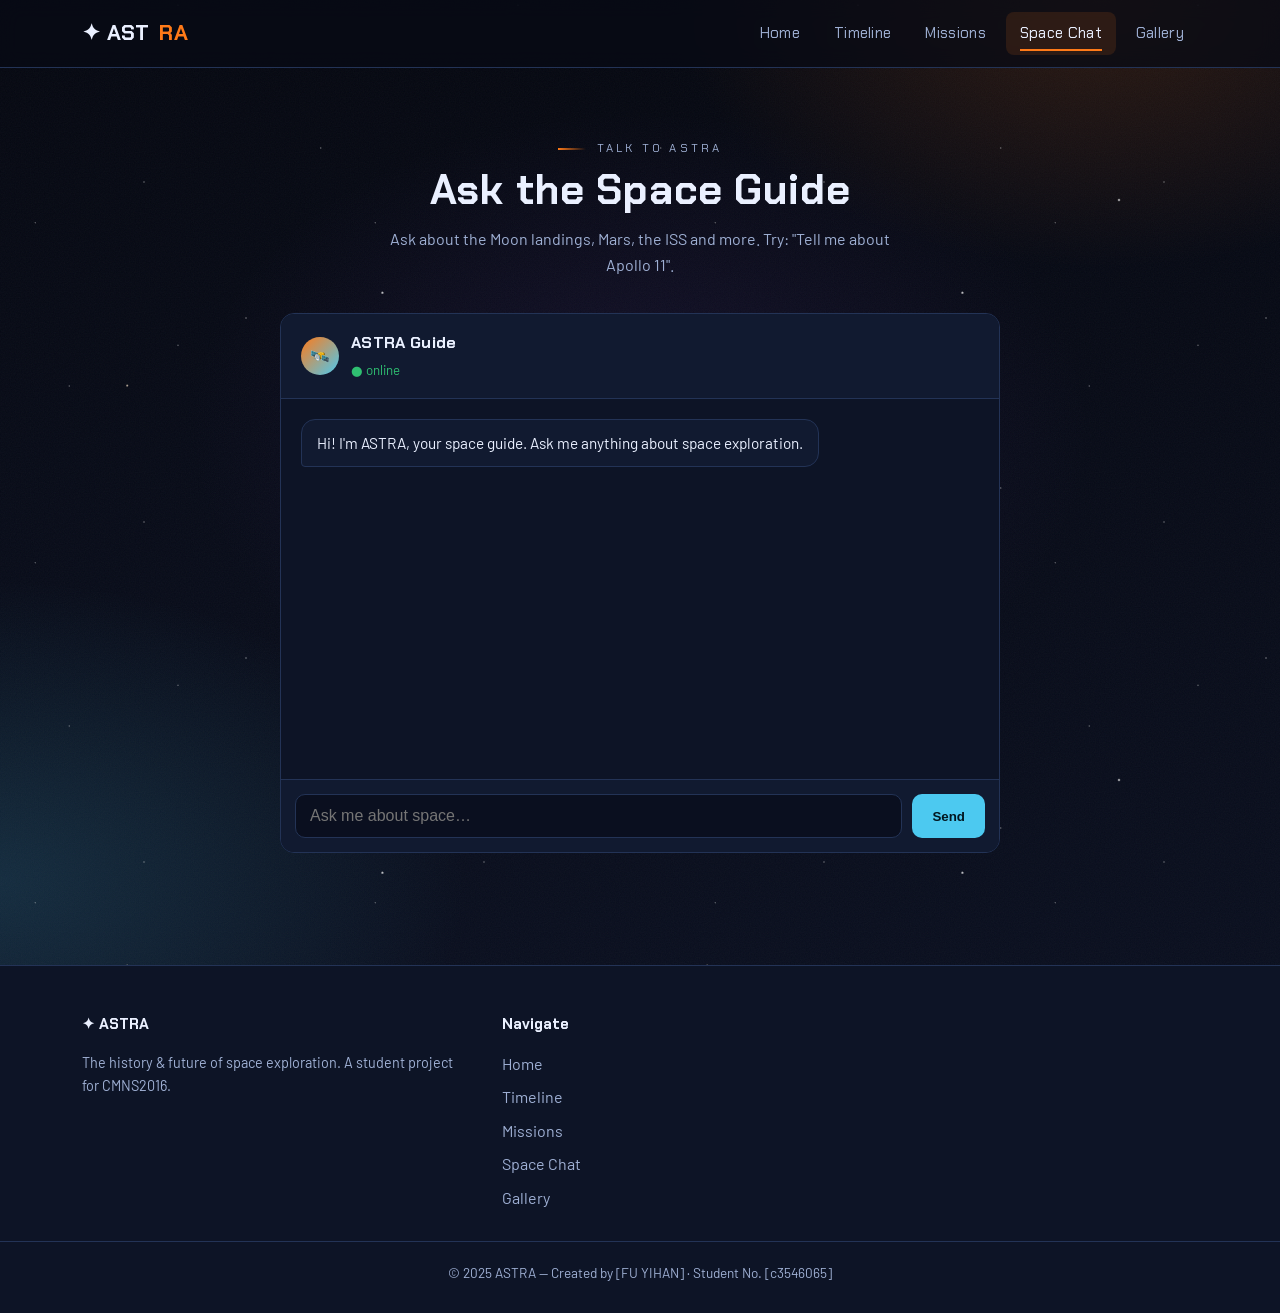
==== chat.html @ ae9b57df "Add files via upload" ====
<!DOCTYPE html>
<html lang="en">
<head>
    <meta charset="UTF-8">
    <meta name="viewport" content="width=device-width, initial-scale=1.0">
    <title>Space Chat — ASTRA | Ask the Space Guide</title>
    <link rel="preconnect" href="https://fonts.googleapis.com">
    <link rel="preconnect" href="https://fonts.gstatic.com" crossorigin>
    <link href="https://fonts.googleapis.com/css2?family=Chakra+Petch:wght@500;700&family=Barlow:wght@400;500;600&display=swap" rel="stylesheet">
    <link rel="stylesheet" href="styles.css">
</head>
<body>

    <header class="navbar">
        <div class="wrap">
            <a class="brand" href="index.html">✦ AST<span>RA</span></a>
            <button class="nav-toggle" aria-label="Open menu" onclick="toggleNav()">☰</button>
            <nav aria-label="Main navigation">
                <ul class="nav-links" id="navLinks">
                    <li><a href="index.html">Home</a></li>
                    <li><a href="timeline.html">Timeline</a></li>
                    <li><a href="missions.html">Missions</a></li>
                    <li><a class="active" href="chat.html">Space Chat</a></li>
                    <li><a href="gallery.html">Gallery</a></li>
                </ul>
            </nav>
        </div>
    </header>

    <section style="padding-top: calc(var(--nav-h) + 60px);">
        <div class="wrap">
            <div class="section-head" style="text-align:center;">
                <p class="eyebrow reveal">Talk to ASTRA</p>
                <h2 class="reveal d1">Ask the Space Guide</h2>
                <p class="reveal d2" style="margin:12px auto 0;">Ask about the Moon landings, Mars, the ISS and more. Try: "Tell me about Apollo 11".</p>
            </div>

            <div class="chat-box">
                <div class="chat-head">
                    <div class="chat-avatar">🛰️</div>
                    <div><h3>ASTRA Guide</h3><small>● online</small></div>
                </div>
                <div class="chat-log" id="chatLog" aria-live="polite"></div>
                <div class="chat-input">
                    <label for="chatInput" class="hidden">Type your message</label>
                    <input id="chatInput" type="text" placeholder="Ask me about space…" autocomplete="off"
                           onkeydown="if(event.key==='Enter'){sendMsg();}">
                    <button onclick="sendMsg()">Send</button>
                </div>
            </div>
        </div>
    </section>

    <footer class="site-footer">
        <div class="wrap footer-grid">
            <div><h4>✦ ASTRA</h4><p class="credits">The history &amp; future of space exploration. A student project for CMNS2016.</p></div>
            <div><h4>Navigate</h4>
                <ul class="footer-links">
                    <li><a href="index.html">Home</a></li><li><a href="timeline.html">Timeline</a></li>
                    <li><a href="missions.html">Missions</a></li><li><a href="chat.html">Space Chat</a></li>
                    <li><a href="gallery.html">Gallery</a></li>
                </ul>
            </div>
<!--            <div><h4>Credits &amp; References</h4>-->
<!--                <ul class="credits">-->
<!--                    <li>Website template &amp; interactivity code: AI-assisted (cite as required).</li>-->
<!--                    <li>Chatbot content: written by author (Assignment 2).</li>-->
<!--                </ul>-->
<!--            </div>-->
        </div>
        <p class="footer-bottom">© 2025 ASTRA — Created by [FU YIHAN] · Student No. [c3546065]</p>
    </footer>

    <script src="script.js"></script>
    <script>
    /* ===================================================================
       SIMPLE RULE-BASED CHATBOT
       This works out of the box. To use YOUR Assignment 2 content, just
       edit the KNOWLEDGE list below: each entry has trigger keywords and
       the answer the bot replies with. Add as many as you like.
    =================================================================== */
    const KNOWLEDGE = [
        { keywords: ["hello","hi","hey"],
          answer: "Hi! I'm ASTRA, your space guide. Ask me about the Moon landings, Mars, the ISS, or the future of spaceflight." },

        { keywords: ["apollo","moon","11","armstrong"],
          answer: "Apollo 11 (1969) was the first crewed Moon landing. Neil Armstrong and Buzz Aldrin walked on the surface while Michael Collins orbited above." },

        { keywords: ["mars","rover","perseverance","curiosity","red planet"],
          answer: "Mars has been visited by several rovers — Curiosity (2012) and Perseverance (2021) are still exploring today, searching for signs of past life." },

        { keywords: ["iss","station","space station"],
          answer: "The International Space Station orbits Earth about every 90 minutes and has been continuously crewed since the year 2000." },

        { keywords: ["spacex","falcon","dragon","starship","musk"],
          answer: "SpaceX builds reusable rockets. In 2020 its Crew Dragon became the first commercial spacecraft to carry astronauts to orbit." },

        { keywords: ["future","colonize","colony","mars base"],
          answer: "The next big goals are returning humans to the Moon for longer stays and, eventually, sending the first crews to Mars." },

        { keywords: ["thanks","thank you","bye"],
          answer: "Anytime! Safe travels, commander. 🚀" }
        /* 👉 ADD YOUR OWN Q&A ENTRIES HERE */
    ];

    const FALLBACK = "I'm still learning about that one! Try asking about Apollo 11, Mars rovers, the ISS, SpaceX, or the future of space travel.";

    const log = document.getElementById('chatLog');
    const input = document.getElementById('chatInput');

    function addMsg(text, who) {
        const div = document.createElement('div');
        div.className = 'msg ' + who;
        div.textContent = text;
        log.appendChild(div);
        log.scrollTop = log.scrollHeight;
    }

    function getReply(text) {
        const q = text.toLowerCase();
        for (const item of KNOWLEDGE) {
            if (item.keywords.some(k => q.includes(k))) return item.answer;
        }
        return FALLBACK;
    }

    function sendMsg() {
        const text = input.value.trim();
        if (!text) return;
        addMsg(text, 'user');
        input.value = '';
        // small delay so it feels like the bot is replying
        setTimeout(() => addMsg(getReply(text), 'bot'), 450);
    }

    // Greeting on load
    addMsg("Hi! I'm ASTRA, your space guide. Ask me anything about space exploration.", 'bot');
    </script>
</body>
</html>
---- styles.css ----
/* =====================================================================
   ASTRA — Space Exploration  |  Shared stylesheet (styles.css)
   Aesthetic: dark "mission control" / deep-space observatory
   Fonts: Chakra Petch (display) + Barlow (body) — loaded in each HTML head
   ===================================================================== */

:root {
    --bg:        #05070f;
    --bg-2:      #0a0f1f;
    --panel:     #111a30;
    --panel-2:   #0d1426;
    --border:    #233356;
    --text:      #eaf0ff;
    --muted:     #9fb0d4;
    --accent:    #ff7a18;   /* ignition orange */
    --accent-2:  #ffb347;   /* amber          */
    --cyan:      #4cc9f0;   /* HUD cyan        */
    --good:      #2fbf71;
    --danger:    #e5484d;
    --max:       1160px;
    --nav-h:     68px;
    --radius:    14px;
}

* { margin: 0; padding: 0; box-sizing: border-box; }

html { scroll-behavior: smooth; }

body {
    font-family: 'Barlow', system-ui, sans-serif;
    background-color: var(--bg);
    color: var(--text);
    line-height: 1.6;
    min-height: 100vh;
    overflow-x: hidden;
    position: relative;
}

/* ---------- Atmosphere: layered parallax starfield + nebula + grain ----------
   Four fixed layers (zero markup, works on every page):
   nebula (-5) · far stars (-4) · mid stars (-3) · film grain (-2)            */
html::before, html::after, body::before, body::after {
    content: ""; position: fixed; inset: -10%; pointer-events: none;
}
/* nebula glow blobs, slowly drifting */
body::before {
    z-index: -5;
    background:
        radial-gradient(40% 36% at 80% 8%, rgba(255,122,24,.16), transparent 70%),
        radial-gradient(44% 40% at 8% 90%, rgba(76,201,240,.16), transparent 70%),
        radial-gradient(42% 42% at 50% 48%, rgba(123,72,201,.12), transparent 70%),
        linear-gradient(180deg, var(--bg) 0%, var(--bg-2) 100%);
    animation: nebula 42s ease-in-out infinite alternate;
}
/* far stars — small & dense */
html::before {
    z-index: -4;
    background-image:
        radial-gradient(1px 1px at 10% 20%, rgba(255,255,255,.7), transparent),
        radial-gradient(1px 1px at 32% 70%, rgba(255,255,255,.6), transparent),
        radial-gradient(1px 1px at 58% 40%, rgba(255,255,255,.55), transparent),
        radial-gradient(1px 1px at 80% 80%, rgba(255,255,255,.6), transparent),
        radial-gradient(1px 1px at 48% 92%, rgba(255,255,255,.5), transparent),
        radial-gradient(1px 1px at 90% 28%, rgba(255,255,255,.55), transparent);
    background-size: 340px 340px;
    animation: drift1 220s linear infinite, twinkle 7s ease-in-out infinite;
}
/* mid stars — larger, faint colour */
html::after {
    z-index: -3;
    background-image:
        radial-gradient(1.7px 1.7px at 15% 50%, rgba(255,255,255,.95), transparent),
        radial-gradient(1.6px 1.6px at 76% 14%, rgba(184,222,255,.9), transparent),
        radial-gradient(1.5px 1.5px at 44% 82%, rgba(255,233,205,.85), transparent),
        radial-gradient(1.7px 1.7px at 88% 66%, rgba(255,255,255,.9), transparent);
    background-size: 580px 580px;
    animation: drift2 340s linear infinite, twinkle 9s ease-in-out infinite reverse;
}
/* fine film grain for texture */
body::after {
    z-index: -2; opacity: .045;
    background-image: url("data:image/svg+xml,%3Csvg xmlns='http://www.w3.org/2000/svg' width='160' height='160'%3E%3Cfilter id='n'%3E%3CfeTurbulence type='fractalNoise' baseFrequency='0.8' numOctaves='2' stitchTiles='stitch'/%3E%3C/filter%3E%3Crect width='100%25' height='100%25' filter='url(%23n)'/%3E%3C/svg%3E");
}
@keyframes drift1  { to { background-position: 340px 170px; } }
@keyframes drift2  { to { background-position: -580px 290px; } }
@keyframes twinkle { 0%,100% { opacity: .85; } 50% { opacity: .5; } }
@keyframes nebula  { 0% { transform: translate(0,0) scale(1); } 100% { transform: translate(2.5%,-2%) scale(1.08); } }

/* shooting stars (spawned by script.js) */
.shooting-star {
    position: fixed; z-index: -1; width: 130px; height: 2px; pointer-events: none;
    background: linear-gradient(90deg, rgba(255,255,255,.95), rgba(180,220,255,0));
    border-radius: 2px; filter: drop-shadow(0 0 6px rgba(180,220,255,.8));
    opacity: 0; animation: shoot 1.15s ease-out forwards;
}
@keyframes shoot {
    0%   { opacity: 0; transform: translate(0,0) rotate(20deg) scaleX(.2); }
    12%  { opacity: 1; }
    100% { opacity: 0; transform: translate(340px,124px) rotate(20deg) scaleX(1); }
}

h1, h2, h3, .brand, .nav-links a, .btn {
    font-family: 'Chakra Petch', 'Barlow', sans-serif;
    letter-spacing: .02em;
}

a { color: var(--cyan); text-decoration: none; }

/* ----------------------------- Layout ------------------------------ */
.wrap { width: 100%; max-width: var(--max); margin: 0 auto; padding: 0 22px; }
section { padding: 72px 0; }
.section-head { margin-bottom: 36px; }
.eyebrow {
    font-family: 'Chakra Petch', sans-serif;
    text-transform: uppercase;
    letter-spacing: .28em;
    font-size: .72rem;
    color: var(--accent-2);
    margin-bottom: 10px;
    display: inline-flex; align-items: center; gap: 11px;
}
.eyebrow::before {
    content: ""; width: 28px; height: 2px; display: inline-block;
    background: linear-gradient(90deg, var(--accent), transparent);
}
.section-head h2 { font-size: clamp(1.7rem, 4vw, 2.6rem); line-height: 1.1; }
.section-head p { color: var(--muted); max-width: 60ch; margin-top: 12px; }

/* ---------------------------- Navbar ------------------------------- */
.navbar {
    position: fixed;
    top: 0; left: 0; right: 0;
    height: var(--nav-h);
    z-index: 100;
    display: flex;
    align-items: center;
    background: rgba(7, 11, 22, 0.72);
    backdrop-filter: blur(10px);
    border-bottom: 1px solid var(--border);
}
.navbar .wrap { display: flex; align-items: center; justify-content: space-between; }
.brand {
    font-weight: 700;
    font-size: 1.35rem;
    color: var(--text);
    display: flex; align-items: center; gap: 10px;
}
.brand span { color: var(--accent); }
.nav-links { display: flex; gap: 6px; list-style: none; align-items: center; }
.nav-links a {
    display: block;
    padding: 9px 14px;
    color: var(--muted);
    font-size: .95rem;
    border-radius: 8px;
    position: relative;
    transition: color .2s, background .2s;
}
.nav-links a::after {
    content: "";
    position: absolute; left: 14px; right: 14px; bottom: 4px;
    height: 2px; background: var(--accent);
    transform: scaleX(0); transform-origin: left;
    transition: transform .25s;
}
.nav-links a:hover { color: var(--text); }
.nav-links a:hover::after { transform: scaleX(1); }
.nav-links a.active { color: var(--text); background: rgba(255,122,24,0.12); }
.nav-links a.active::after { transform: scaleX(1); }

.nav-toggle {
    display: none;
    background: none; border: 1px solid var(--border);
    color: var(--text); border-radius: 8px;
    width: 42px; height: 38px; cursor: pointer; font-size: 1.2rem;
}

/* ----------------------------- Hero -------------------------------- */
.hero {
    min-height: 88vh;
    display: flex; align-items: center;
    padding-top: var(--nav-h);
    position: relative;
    overflow: hidden;
}
/* OPTIONAL: drop a looping video behind the hero (SpaceX style).
   Add <video class="hero-video" autoplay muted loop playsinline> in the HTML. */
.hero-video {
    position: absolute; inset: 0; width: 100%; height: 100%;
    object-fit: cover; z-index: -1; opacity: .35;
}
.hero-inner { max-width: 760px; }
.hero h1 {
    font-size: clamp(2.4rem, 7vw, 4.6rem);
    line-height: 1.02;
    margin: 14px 0 18px;
}
.hero h1 .accent { color: var(--accent); }
.hero p { font-size: clamp(1rem, 2.2vw, 1.25rem); color: var(--muted); max-width: 54ch; }
.hero-cta { margin-top: 30px; display: flex; gap: 14px; flex-wrap: wrap; }

/* ---------------------------- Buttons ------------------------------ */
.btn {
    display: inline-block;
    padding: 13px 26px;
    border: none; border-radius: 10px;
    font-size: 1rem; font-weight: 600;
    cursor: pointer; transition: transform .2s, box-shadow .2s, background .2s;
}
.btn-primary { background: var(--accent); color: #1a0c00; }
.btn-primary:hover { transform: translateY(-2px); box-shadow: 0 8px 26px rgba(255,122,24,.35); }
.btn-ghost { background: transparent; color: var(--text); border: 1px solid var(--border); }
.btn-ghost:hover { border-color: var(--cyan); color: var(--cyan); transform: translateY(-2px); }

/* ----------------------------- Cards ------------------------------- */
.grid { display: grid; gap: 22px; }
.grid-3 { grid-template-columns: repeat(3, 1fr); }
.grid-2 { grid-template-columns: repeat(2, 1fr); }

.card {
    background: var(--panel);
    border: 1px solid var(--border);
    border-radius: var(--radius);
    overflow: hidden;
    transition: transform .25s, border-color .25s;
}
.card:hover { transform: translateY(-4px); border-color: var(--accent); }
.card-media {
    aspect-ratio: 16 / 10;
    display: flex; align-items: center; justify-content: center;
    color: var(--muted); font-size: .85rem; text-align: center; padding: 12px;
    background:
        repeating-linear-gradient(45deg, rgba(255,255,255,.02) 0 12px, transparent 12px 24px),
        linear-gradient(135deg, #16203a, #0c1326);
}
.card-media img { width: 100%; height: 100%; object-fit: fill; }
.card-body { padding: 18px 20px 22px; }
.card-body h3 { font-size: 1.15rem; margin-bottom: 8px; }
.card-body p { color: var(--muted); font-size: .95rem; }
.tag {
    display: inline-block; font-family: 'Chakra Petch', sans-serif;
    font-size: .68rem; letter-spacing: .18em; text-transform: uppercase;
    color: var(--cyan); margin-bottom: 10px;
}

/* -------- Reusable placeholder block (for images you add later) ----- */
.placeholder {
    width: 100%; height: 100%;
    display: flex; flex-direction: column; align-items: center; justify-content: center;
    gap: 6px; color: var(--muted); text-align: center; padding: 14px;
    background:
        repeating-linear-gradient(45deg, rgba(255,255,255,.02) 0 12px, transparent 12px 24px),
        linear-gradient(135deg, #16203a, #0c1326);
}
.placeholder .ph-icon { font-size: 1.6rem; opacity: .8; }
.placeholder .ph-file { font-family: 'Chakra Petch', monospace; font-size: .8rem; color: var(--cyan); }

/* --------------------- Interactive video player -------------------- */
.video-stage { max-width: 560px; margin: 0 auto; }
.video-frame {
    position: relative; width: 100%; aspect-ratio: 1 / 1;
    border-radius: 12px; overflow: hidden; background: #000;
    border: 1px solid var(--border);
}
.video-frame iframe { position: absolute; inset: 0; width: 100%; height: 100%; border: 0; }
.choice-buttons { display: flex; gap: 14px; justify-content: center; margin: 22px 0 6px; flex-wrap: wrap; }
.choice-btn {
    padding: 13px 22px; font-size: 1rem; border: none; border-radius: 10px;
    background: var(--cyan); color: #02161f; cursor: pointer; transition: transform .2s, box-shadow .2s; min-width: 180px;
}
.choice-btn:hover { transform: translateY(-2px); box-shadow: 0 8px 22px rgba(76,201,240,.3); }
.back-btn {
    margin: 18px auto 0; display: block; padding: 11px 22px; font-size: .95rem;
    background: transparent; color: var(--muted); border: 1px solid var(--border); border-radius: 8px; cursor: pointer;
}
.back-btn:hover { color: var(--text); border-color: var(--text); }
.like-row {
    display: flex; align-items: center; gap: 14px; justify-content: center;
    margin-top: 24px; padding-top: 20px; border-top: 1px solid var(--border);
}
.like-btn { padding: 9px 18px; border: none; border-radius: 8px; background: var(--good); color: #021a0e; cursor: pointer; font-weight: 600; }
.like-count { font-family: 'Chakra Petch', sans-serif; }
.hidden { display: none !important; }

/* --------------------------- Timeline ------------------------------ */
.timeline { position: relative; max-width: 860px; margin: 0 auto; padding-left: 8px; }
.timeline::before {
    content: ""; position: absolute; left: 22px; top: 6px; bottom: 6px; width: 2px;
    background: linear-gradient(var(--accent), var(--cyan));
}
.tl-item {
    position: relative; padding: 0 0 42px 64px;
    opacity: 0; transform: translateY(26px); transition: opacity .6s, transform .6s;
}
.tl-item.in { opacity: 1; transform: none; }
.tl-item::before {
    content: ""; position: absolute; left: 15px; top: 4px; width: 16px; height: 16px;
    border-radius: 50%; background: var(--accent); box-shadow: 0 0 0 4px rgba(255,122,24,.18);
}
.tl-year { font-family: 'Chakra Petch', sans-serif; color: var(--accent-2); font-size: 1.4rem; }
.tl-item h3 { font-size: 1.2rem; margin: 4px 0 8px; }
.tl-item p { color: var(--muted); }
.tl-media {margin-top: 14px; border-radius: 10px; aspect-ratio: 16/9; max-width: 460px; overflow:visible; }
.tl-item img {width: 100%; height: 100%; object-fit: fill; object-position: center; }
/* ---------------------------- Embed -------------------------------- */
.embed-16x9 { position: relative; width: 100%; aspect-ratio: 16/9; border-radius: 12px; overflow: hidden; border: 1px solid var(--border); background:#000; }
.embed-16x9 iframe { position: absolute; inset: 0; width: 100%; height: 100%; border: 0; }

/* ----------------------------- Chat -------------------------------- */
.chat-box {
    max-width: 720px; margin: 0 auto;
    border: 1px solid var(--border); border-radius: var(--radius);
    background: var(--panel-2); overflow: hidden; display: flex; flex-direction: column; height: 540px;
}
.chat-head { padding: 16px 20px; border-bottom: 1px solid var(--border); display: flex; align-items: center; gap: 12px; background: var(--panel); }
.chat-avatar { width: 38px; height: 38px; border-radius: 50%; background: linear-gradient(135deg, var(--accent), var(--cyan)); display: flex; align-items: center; justify-content: center; }
.chat-head h3 { font-size: 1rem; } .chat-head small { color: var(--good); }
.chat-log { flex: 1; overflow-y: auto; padding: 20px; display: flex; flex-direction: column; gap: 12px; }
.msg { max-width: 78%; padding: 11px 15px; border-radius: 14px; font-size: .96rem; }
.msg.bot { align-self: flex-start; background: var(--panel); border: 1px solid var(--border); border-bottom-left-radius: 4px; }
.msg.user { align-self: flex-end; background: var(--accent); color: #1a0c00; border-bottom-right-radius: 4px; }
.chat-input { display: flex; gap: 10px; padding: 14px; border-top: 1px solid var(--border); background: var(--panel); }
.chat-input input { flex: 1; padding: 12px 14px; border-radius: 10px; border: 1px solid var(--border); background: var(--bg-2); color: var(--text); font-size: 1rem; }
.chat-input input:focus { outline: none; border-color: var(--cyan); }
.chat-input button { padding: 0 20px; border: none; border-radius: 10px; background: var(--cyan); color: #02161f; font-weight: 600; cursor: pointer; }

/* --------------------------- Gallery ------------------------------- */
.gallery { display: grid; grid-template-columns: repeat(auto-fill, minmax(220px, 1fr)); gap: 14px; }
.gallery-item {
    aspect-ratio: 1/1; border-radius: 12px; overflow: hidden; cursor: pointer;
    border: 1px solid var(--border); position: relative; transition: transform .25s;
}
.gallery-item:hover { transform: scale(1.03); border-color: var(--cyan); }
.gallery-item img { width: 100%; height: 100%; object-fit: cover; display: block; }
.gallery-item .cap {
    position: absolute; left: 0; right: 0; bottom: 0; padding: 10px 12px;
    background: linear-gradient(transparent, rgba(0,0,0,.8)); font-size: .82rem;
}
/* Lightbox */
.lightbox { position: fixed; inset: 0; z-index: 200; background: rgba(2,4,10,.92); display: none; align-items: center; justify-content: center; padding: 24px; }
.lightbox.open { display: flex; }
.lightbox-inner { max-width: 880px; width: 100%; text-align: center; }
.lightbox-media { aspect-ratio: 16/10; border-radius: 12px; overflow: hidden; border: 1px solid var(--border); }
.lightbox-media img { width: 100%; height: 100%; object-fit: contain; background:#000; }
.lightbox-cap { margin-top: 14px; color: var(--muted); }
.lb-btn { position: fixed; top: 50%; transform: translateY(-50%); background: rgba(255,255,255,.08); border: 1px solid var(--border); color: #fff; width: 48px; height: 48px; border-radius: 50%; font-size: 1.4rem; cursor: pointer; }
.lb-prev { left: 18px; } .lb-next { right: 18px; }
.lb-close { position: fixed; top: 18px; right: 18px; background: none; border: none; color: #fff; font-size: 2rem; cursor: pointer; }

/* ---------------------------- Footer ------------------------------- */
.site-footer { border-top: 1px solid var(--border); background: var(--panel-2); padding: 46px 0 30px; margin-top: 40px; }
.footer-grid { display: grid; grid-template-columns: 1.4fr 1fr 1.4fr; gap: 32px; }
.footer-grid h4 { font-family: 'Chakra Petch', sans-serif; font-size: .95rem; margin-bottom: 14px; color: var(--text); }
.footer-links { list-style: none; display: flex; flex-direction: column; gap: 8px; }
.footer-links a { color: var(--muted); }
.footer-links a:hover { color: var(--cyan); }
.credits { color: var(--muted); font-size: .9rem; }
.credits li { margin-bottom: 6px; list-style: none; }
.footer-bottom { text-align: center; color: var(--muted); font-size: .85rem; margin-top: 30px; padding-top: 20px; border-top: 1px solid var(--border); }

/* ---------- Page-load reveal (hero & .reveal elements) -------------- */
@keyframes riseIn { from { opacity: 0; transform: translateY(24px); } to { opacity: 1; transform: none; } }
.reveal { opacity: 0; animation: riseIn .7s ease forwards; }
.reveal.d1 { animation-delay: .12s; }
.reveal.d2 { animation-delay: .24s; }
.reveal.d3 { animation-delay: .36s; }

/* =====================================================================
   DESIGN FLOURISHES  (the "designed" extras)
   ===================================================================== */

/* ---- HUD corner brackets on video frames (auto, no markup) ---- */
.video-frame::before, .video-frame::after,
.embed-16x9::before, .embed-16x9::after {
    content: ""; position: absolute; width: 22px; height: 22px; z-index: 3; pointer-events: none;
}
.video-frame::before, .embed-16x9::before {
    top: 10px; left: 10px; border-top: 2px solid var(--cyan); border-left: 2px solid var(--cyan);
}
.video-frame::after, .embed-16x9::after {
    bottom: 10px; right: 10px; border-bottom: 2px solid var(--cyan); border-right: 2px solid var(--cyan);
}

/* ---- Hero focal illustration: glowing planet + tilted orbits ---- */
.hero-art {
    position: absolute; top: 50%; right: 4%;
    width: clamp(280px, 33vw, 460px); aspect-ratio: 1/1;
    transform: translateY(-50%); perspective: 900px; z-index: 0; pointer-events: none;
}
.hero-art .planet {
    position: absolute; top: 50%; left: 50%; width: 56%; height: 56%;
    transform: translate(-50%,-50%);
    filter: drop-shadow(0 0 34px rgba(255,138,43,.4));
    animation: float 9s ease-in-out infinite;
}
.hero-art .orbit {
    position: absolute; inset: 0; border-radius: 50%;
    border: 1px dashed rgba(160,190,240,.28);
    transform-style: preserve-3d;
}
.hero-art .orbit-a { inset: 14%; border-color: rgba(255,179,71,.32); animation: spinA 26s linear infinite; }
.hero-art .orbit-b { inset: 0;   border-color: rgba(76,201,240,.30); animation: spinB 40s linear infinite; }
.hero-art .sat {
    position: absolute; top: -5px; left: 50%; width: 11px; height: 11px; border-radius: 50%;
    background: var(--accent-2); box-shadow: 0 0 14px 3px rgba(255,179,71,.7); transform: translateX(-50%);
}
.hero-art .orbit-b .sat { background: var(--cyan); box-shadow: 0 0 14px 3px rgba(76,201,240,.7); }
@keyframes spinA { from { transform: rotateX(72deg) rotateZ(0); }   to { transform: rotateX(72deg) rotateZ(360deg); } }
@keyframes spinB { from { transform: rotateX(68deg) rotateZ(360deg); } to { transform: rotateX(68deg) rotateZ(0); } }
@keyframes float { 0%,100% { transform: translate(-50%,-52%); } 50% { transform: translate(-50%,-48%); } }

/* warm atmospheric glow rising at the foot of the hero */
.hero-horizon {
    position: absolute; left: -10%; right: -10%; bottom: -130px; height: 260px; z-index: 0; pointer-events: none;
    background: radial-gradient(60% 100% at 50% 100%, rgba(255,122,24,.22), rgba(76,201,240,.10) 42%, transparent 72%);
    filter: blur(10px);
}
.hero .wrap { position: relative; z-index: 2; }

/* ---- Telemetry / HUD micro-readout ---- */
.telemetry {
    display: flex; flex-wrap: wrap; gap: 18px; margin-top: 30px;
    font-family: 'Chakra Petch', monospace; font-size: .72rem; letter-spacing: .18em;
    color: var(--cyan); text-transform: uppercase; opacity: .8;
}
.telemetry .rec { color: var(--accent); }
.telemetry .rec::before {
    content: "●"; margin-right: 6px; animation: blink 1.6s steps(1) infinite;
}
@keyframes blink { 50% { opacity: .25; } }

/* ---- Decorative star-line divider ---- */
.divider {
    display: flex; align-items: center; gap: 18px; color: var(--accent-2);
    max-width: var(--max); margin: 0 auto; padding: 0 22px;
}
.divider::before, .divider::after {
    content: ""; flex: 1; height: 1px;
    background: linear-gradient(90deg, transparent, var(--border), transparent);
}
.divider .dot { font-size: .9rem; letter-spacing: .4em; }

/* ---- Mission cards: editorial index numbers + hover shine + image zoom ---- */
.grid-3 { counter-reset: cardnum; }
.grid-3 .card { counter-increment: cardnum; }
.grid-3 .card .card-body { position: relative; }
.grid-3 .card .card-body::before {
    content: "0" counter(cardnum);
    position: absolute; top: -2.7rem; right: 16px;
    font-family: 'Chakra Petch', sans-serif; font-weight: 700; font-size: 2.6rem;
    color: rgba(255,255,255,.07); pointer-events: none;
}
.card { position: relative; }
.card::after {
    content: ""; position: absolute; inset: 0; pointer-events: none;
    background: linear-gradient(120deg, transparent 35%, rgba(255,255,255,.08) 48%, transparent 62%);
    transform: translateX(-130%); transition: transform .7s;
}
.card:hover::after { transform: translateX(130%); }
.card-media img { transition: transform .5s ease; }
.card:hover .card-media img { transform: scale(1.07); }

/* ---- Button shine sweep ---- */
.btn-primary { position: relative; overflow: hidden; }
.btn-primary::after {
    content: ""; position: absolute; top: 0; left: -60%; width: 35%; height: 100%;
    background: linear-gradient(120deg, transparent, rgba(255,255,255,.55), transparent);
    transform: skewX(-20deg); transition: left .6s;
}
.btn-primary:hover::after { left: 130%; }

/* ---------------------------- Responsive --------------------------- */
@media (max-width: 980px) {
    .hero-art { right: -8%; opacity: .45; width: clamp(240px, 50vw, 380px); }
}
@media (max-width: 820px) {
    .grid-3 { grid-template-columns: 1fr 1fr; }
    .footer-grid { grid-template-columns: 1fr; gap: 26px; }
}
@media (max-width: 620px) {
    .hero-art { display: none; }
}
@media (max-width: 760px) {
    .nav-toggle { display: block; }
    .nav-links {
        position: fixed; top: var(--nav-h); left: 0; right: 0;
        flex-direction: column; gap: 0; align-items: stretch;
        background: rgba(7,11,22,.97); border-bottom: 1px solid var(--border);
        max-height: 0; overflow: hidden; transition: max-height .3s;
    }
    .nav-links.open { max-height: 420px; }
    .nav-links a { padding: 16px 22px; border-bottom: 1px solid var(--border); }
    .nav-links a::after { display: none; }
}
@media (max-width: 560px) {
    .grid-3, .grid-2 { grid-template-columns: 1fr; }
    section { padding: 54px 0; }
    .choice-btn { min-width: 100%; }
}
@media (prefers-reduced-motion: reduce) {
    * { animation: none !important; transition: none !important; scroll-behavior: auto; }
    .tl-item { opacity: 1; transform: none; }
}
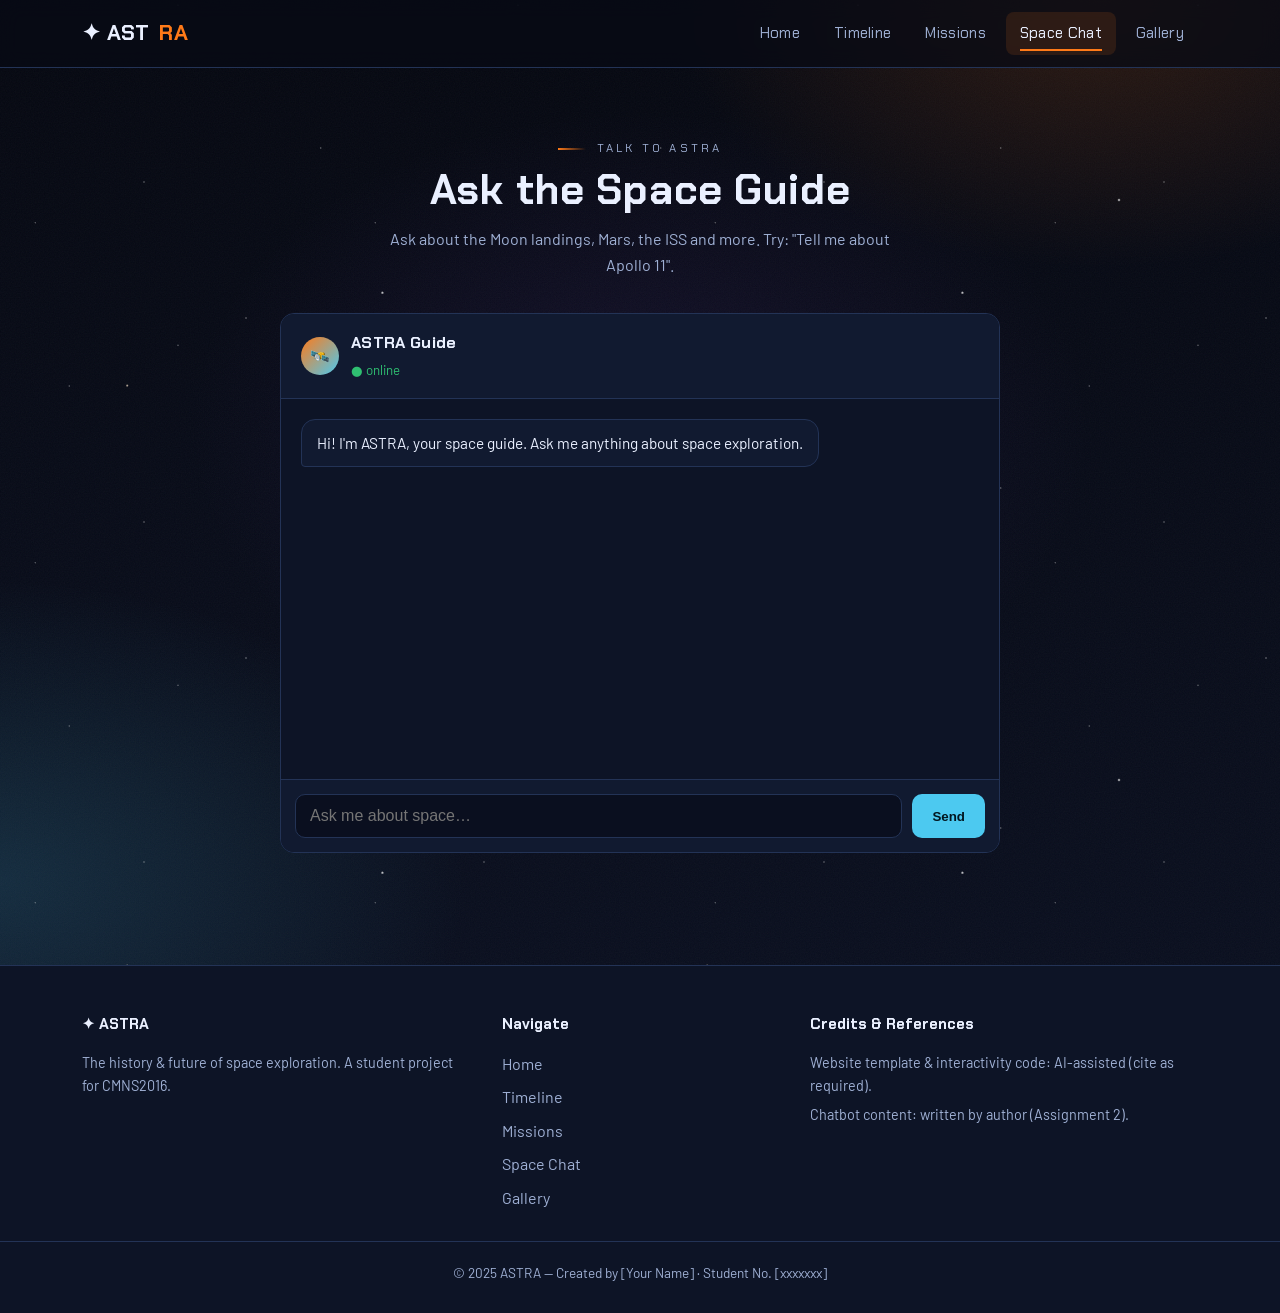
==== commit fe6774a0: "Add files via upload" ====
--- a/chat.html
+++ b/chat.html
@@ -61,14 +61,14 @@
                     <li><a href="gallery.html">Gallery</a></li>
                 </ul>
             </div>
-<!--            <div><h4>Credits &amp; References</h4>-->
-<!--                <ul class="credits">-->
-<!--                    <li>Website template &amp; interactivity code: AI-assisted (cite as required).</li>-->
-<!--                    <li>Chatbot content: written by author (Assignment 2).</li>-->
-<!--                </ul>-->
-<!--            </div>-->
+            <div><h4>Credits &amp; References</h4>
+                <ul class="credits">
+                    <li>Website template &amp; interactivity code: AI-assisted (cite as required).</li>
+                    <li>Chatbot content: written by author (Assignment 2).</li>
+                </ul>
+            </div>
         </div>
-        <p class="footer-bottom">© 2025 ASTRA — Created by [FU YIHAN] · Student No. [c3546065]</p>
+        <p class="footer-bottom">© 2025 ASTRA — Created by [Your Name] · Student No. [xxxxxxx]</p>
     </footer>
 
     <script src="script.js"></script>
@@ -81,7 +81,7 @@
     =================================================================== */
     const KNOWLEDGE = [
         { keywords: ["hello","hi","hey"],
-          answer: "Hi! I'm ASTRA, your space guide. Ask me about the Moon landings, Mars, the ISS, or the future of spaceflight." },
+          answer: "Hi! I'm ASTRA, your space guide. Ask me about the Moon landings, Mars, the ISS, the planets, telescopes, black holes, or the future of spaceflight." },
 
         { keywords: ["apollo","moon","11","armstrong"],
           answer: "Apollo 11 (1969) was the first crewed Moon landing. Neil Armstrong and Buzz Aldrin walked on the surface while Michael Collins orbited above." },
@@ -98,9 +98,62 @@
         { keywords: ["future","colonize","colony","mars base"],
           answer: "The next big goals are returning humans to the Moon for longer stays and, eventually, sending the first crews to Mars." },
 
+        { keywords: ["artemis"],
+          answer: "NASA's Artemis program aims to return astronauts to the Moon, including the first woman to walk there, and to build a lasting presence as a stepping stone to Mars." },
+
+        { keywords: ["hubble"],
+          answer: "The Hubble Space Telescope, launched in 1990, orbits above Earth's atmosphere and has captured some of the sharpest images of distant galaxies and nebulae ever taken." },
+
+        { keywords: ["webb","jwst","james webb"],
+          answer: "The James Webb Space Telescope, launched in 2021, is the most powerful space telescope ever built. It sees in infrared, letting it study the earliest galaxies and distant planets." },
+
+        { keywords: ["black hole","black holes","event horizon"],
+          answer: "A black hole is a region where gravity is so strong that not even light can escape. They form when massive stars collapse, and the first image of one was released in 2019." },
+
+        { keywords: ["sun","sunlight"],
+          answer: "The Sun is the star at the centre of our solar system — a giant ball of hot plasma whose gravity holds the planets in orbit and whose light makes life on Earth possible." },
+
+        { keywords: ["solar system","planets","how many planets"],
+          answer: "Our solar system has eight planets orbiting the Sun: Mercury, Venus, Earth, Mars, Jupiter, Saturn, Uranus and Neptune, plus moons, asteroids and comets." },
+
+        { keywords: ["saturn","rings"],
+          answer: "Saturn is famous for its spectacular rings, made mostly of ice and rock. It's the second-largest planet and has well over a hundred known moons." },
+
+        { keywords: ["jupiter","great red spot"],
+          answer: "Jupiter is the largest planet in the solar system — a giant ball of gas with a storm called the Great Red Spot that has raged for centuries." },
+
+        { keywords: ["galaxy","galaxies","milky way"],
+          answer: "A galaxy is a huge collection of stars, gas and dust held together by gravity. Our own galaxy, the Milky Way, contains hundreds of billions of stars." },
+
+        { keywords: ["astronaut","spacewalk","eva"],
+          answer: "Astronauts train for years before flying. A spacewalk, or EVA, is when an astronaut leaves the spacecraft in a pressurised suit to work outside in the vacuum of space." },
+
+        { keywords: ["rocket","thrust","how do rockets"],
+          answer: "Rockets work by burning fuel and pushing hot gas out at high speed. The gas goes one way and the rocket is pushed the other — that's Newton's third law of motion." },
+
+        { keywords: ["gravity","weightless","zero gravity","float"],
+          answer: "Astronauts float because they are in continuous free fall around Earth, not because gravity is absent. This is usually called microgravity or zero-g." },
+
+        { keywords: ["comet","asteroid","meteor"],
+          answer: "Asteroids are rocky leftovers from the early solar system, while comets are icy bodies that grow glowing tails as they near the Sun. A meteor is the streak of light when one burns up in our atmosphere." },
+
+        { keywords: ["big bang","universe","how old is the universe"],
+          answer: "Most scientists agree the universe began about 13.8 billion years ago in the Big Bang, and it has been expanding ever since." },
+
+        { keywords: ["light year","light-year","how far"],
+          answer: "A light-year is the distance light travels in one year — about 9.5 trillion kilometres. Even the nearest star beyond the Sun is over four light-years away." },
+
+        { keywords: ["satellite","gps","orbit"],
+          answer: "A satellite is any object that orbits a planet. Thousands circle Earth, powering things like GPS navigation, weather forecasts, TV and the internet." },
+
+        { keywords: ["alien","aliens","extraterrestrial","life on other planets"],
+          answer: "No alien life has been confirmed yet, but scientists search for it by studying places like Mars and the icy moons of Jupiter and Saturn, and by listening for signals from distant stars." },
+
+        { keywords: ["eclipse","solar eclipse","lunar eclipse"],
+          answer: "A solar eclipse happens when the Moon passes between the Earth and the Sun, briefly blocking its light. A lunar eclipse is when Earth's shadow falls across the Moon." },
+
         { keywords: ["thanks","thank you","bye"],
           answer: "Anytime! Safe travels, commander. 🚀" }
-        /* 👉 ADD YOUR OWN Q&A ENTRIES HERE */
     ];
 
     const FALLBACK = "I'm still learning about that one! Try asking about Apollo 11, Mars rovers, the ISS, SpaceX, or the future of space travel.";
--- a/styles.css
+++ b/styles.css
@@ -233,7 +233,7 @@
         repeating-linear-gradient(45deg, rgba(255,255,255,.02) 0 12px, transparent 12px 24px),
         linear-gradient(135deg, #16203a, #0c1326);
 }
-.card-media img { width: 100%; height: 100%; object-fit: fill; }
+.card-media img { width: 100%; height: 100%; object-fit: cover; }
 .card-body { padding: 18px 20px 22px; }
 .card-body h3 { font-size: 1.15rem; margin-bottom: 8px; }
 .card-body p { color: var(--muted); font-size: .95rem; }
@@ -300,8 +300,8 @@
 .tl-year { font-family: 'Chakra Petch', sans-serif; color: var(--accent-2); font-size: 1.4rem; }
 .tl-item h3 { font-size: 1.2rem; margin: 4px 0 8px; }
 .tl-item p { color: var(--muted); }
-.tl-media {margin-top: 14px; border-radius: 10px; aspect-ratio: 16/9; max-width: 460px; overflow:visible; }
-.tl-item img {width: 100%; height: 100%; object-fit: fill; object-position: center; }
+.tl-media { margin-top: 14px; border-radius: 10px; overflow: hidden; aspect-ratio: 16/9; max-width: 460px; }
+
 /* ---------------------------- Embed -------------------------------- */
 .embed-16x9 { position: relative; width: 100%; aspect-ratio: 16/9; border-radius: 12px; overflow: hidden; border: 1px solid var(--border); background:#000; }
 .embed-16x9 iframe { position: absolute; inset: 0; width: 100%; height: 100%; border: 0; }
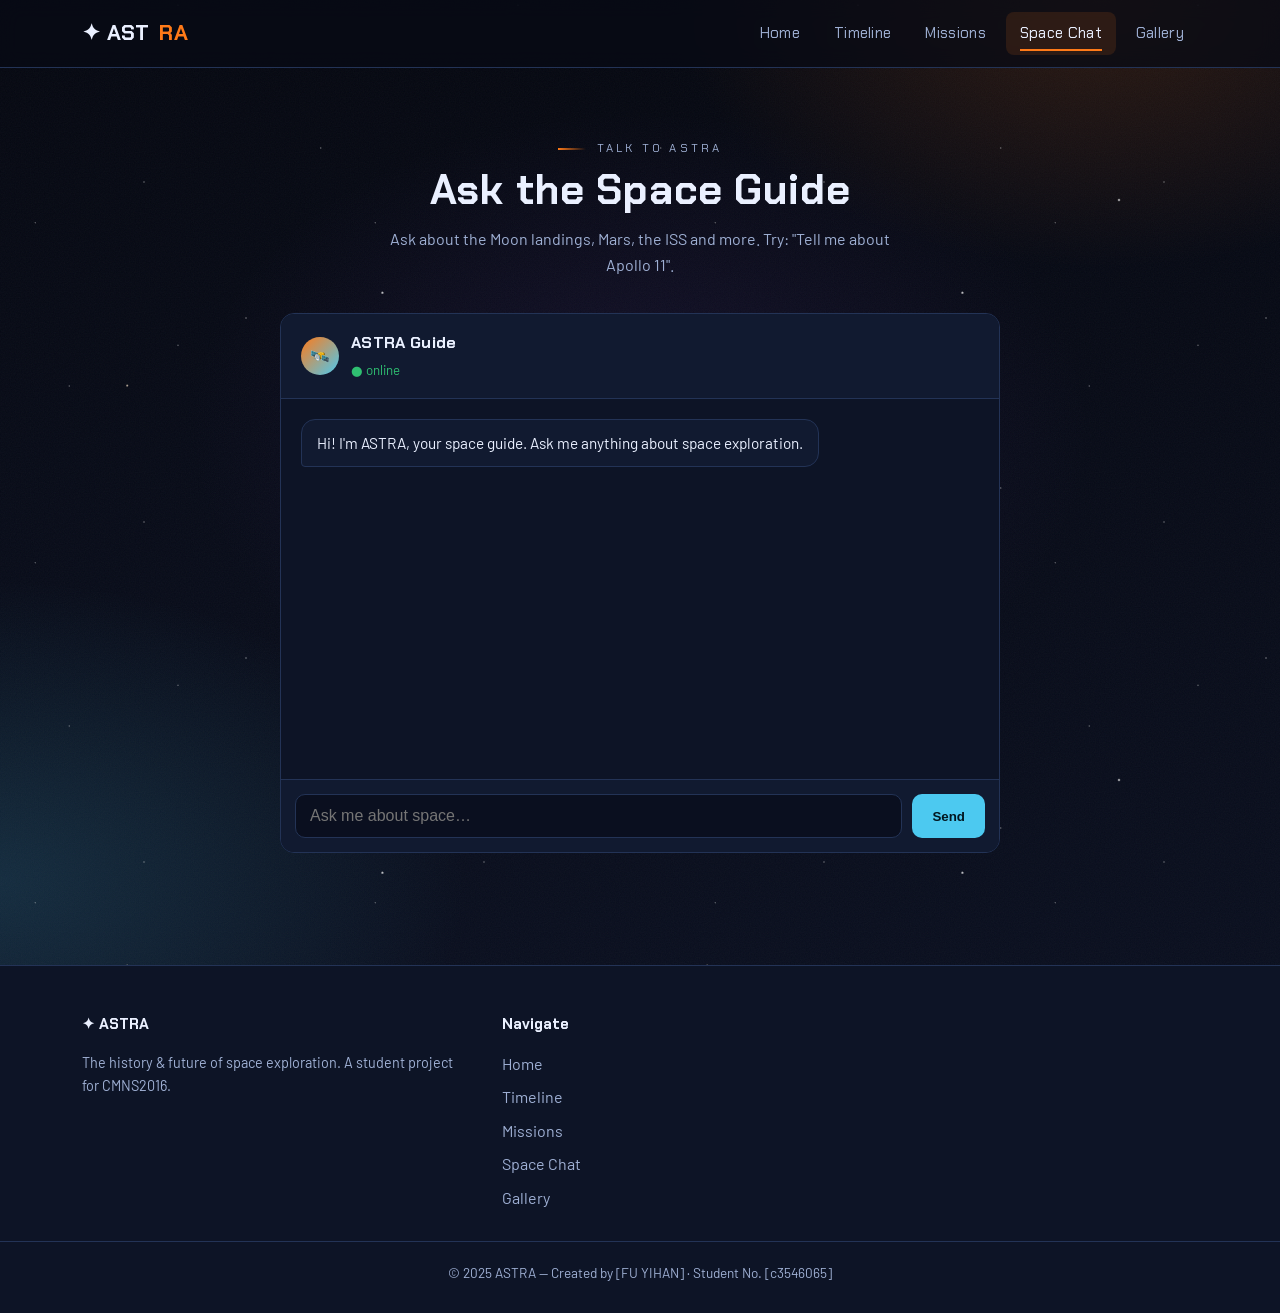
==== commit 581386f2: "Add files via upload" ====
--- a/chat.html
+++ b/chat.html
@@ -61,14 +61,14 @@
                     <li><a href="gallery.html">Gallery</a></li>
                 </ul>
             </div>
-            <div><h4>Credits &amp; References</h4>
-                <ul class="credits">
-                    <li>Website template &amp; interactivity code: AI-assisted (cite as required).</li>
-                    <li>Chatbot content: written by author (Assignment 2).</li>
-                </ul>
-            </div>
+<!--            <div><h4>Credits &amp; References</h4>-->
+<!--                <ul class="credits">-->
+<!--                    <li>Website template &amp; interactivity code: AI-assisted (cite as required).</li>-->
+<!--                    <li>Chatbot content: written by author (Assignment 2).</li>-->
+<!--                </ul>-->
+<!--            </div>-->
         </div>
-        <p class="footer-bottom">© 2025 ASTRA — Created by [Your Name] · Student No. [xxxxxxx]</p>
+        <p class="footer-bottom">© 2025 ASTRA — Created by [FU YIHAN] · Student No. [c3546065]</p>
     </footer>
 
     <script src="script.js"></script>
--- a/styles.css
+++ b/styles.css
@@ -233,7 +233,7 @@
         repeating-linear-gradient(45deg, rgba(255,255,255,.02) 0 12px, transparent 12px 24px),
         linear-gradient(135deg, #16203a, #0c1326);
 }
-.card-media img { width: 100%; height: 100%; object-fit: cover; }
+.card-media img { width: 100%; height: 100%; object-fit: fill; }
 .card-body { padding: 18px 20px 22px; }
 .card-body h3 { font-size: 1.15rem; margin-bottom: 8px; }
 .card-body p { color: var(--muted); font-size: .95rem; }
@@ -300,8 +300,8 @@
 .tl-year { font-family: 'Chakra Petch', sans-serif; color: var(--accent-2); font-size: 1.4rem; }
 .tl-item h3 { font-size: 1.2rem; margin: 4px 0 8px; }
 .tl-item p { color: var(--muted); }
-.tl-media { margin-top: 14px; border-radius: 10px; overflow: hidden; aspect-ratio: 16/9; max-width: 460px; }
-
+.tl-media {margin-top: 14px; border-radius: 10px; aspect-ratio: 16/9; max-width: 460px; overflow:visible; }
+.tl-item img {width: 100%; height: 100%; object-fit: fill; object-position: center; }
 /* ---------------------------- Embed -------------------------------- */
 .embed-16x9 { position: relative; width: 100%; aspect-ratio: 16/9; border-radius: 12px; overflow: hidden; border: 1px solid var(--border); background:#000; }
 .embed-16x9 iframe { position: absolute; inset: 0; width: 100%; height: 100%; border: 0; }
